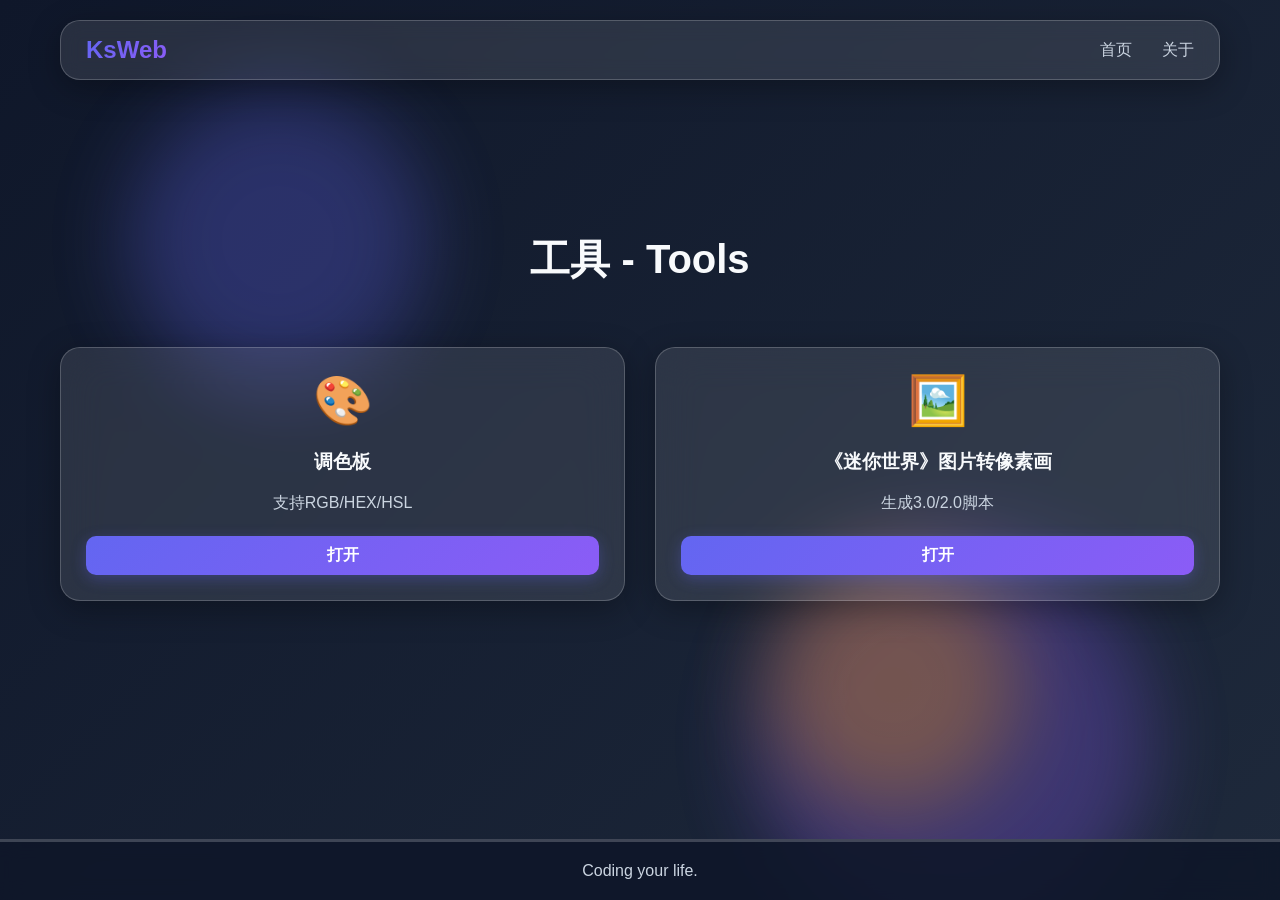
==== index.html @ a9c0c846 "init: 项目起始 1. 完成首页(index.html) 2. 完成关于(about.html) 3. 完成工具-迷你像素画生成(MNPixelPic.html) 4. 完成工具-调色盘(colo" ====
<!DOCTYPE html>
<html lang="zh-CN">
<head>
    <meta charset="UTF-8">
    <meta name="viewport" content="width=device-width, initial-scale=1.0">
    <title>KsWeb - 首页</title>
    <link rel="stylesheet" href="./static/css/index.css">
    <link rel="stylesheet" href="./static/css/hideScrollbar.css">
</head>
<body>
    <!-- 背景图层 -->
    <div class="background">
        <div class="blob blob-1"></div>
        <div class="blob blob-2"></div>
        <div class="blob blob-3"></div>
    </div>

    <!-- 主内容区 -->
    <main class="container">
        <!-- 导航栏 -->
        <nav class="navbar">
            <div class="nav-brand">
                <h2>KsWeb</h2>
            </div>
            <ul class="nav-menu">
                <li><a href="./index.html">首页</a></li>
                <li><a href="./about.html">关于</a></li>
            </ul>
        </nav>

        <!-- 工具区域 -->
        <section class="tools-section">
            <div class="section-header">
                <h2>工具 - Tools</h2>
            </div>
            
            <div class="tools-grid">
                <div class="tool-card glass-card">
                    <div class="tool-icon">🎨</div>
                    <h3>调色板</h3>
                    <p>支持RGB/HEX/HSL</p>
                    <a class="primary-btn" href="./tools/colorTools.html">打开</a>
                </div>
                <div class="tool-card glass-card">
                    <div class="tool-icon">🖼️</div>
                    <h3>《迷你世界》图片转像素画</h3>
                    <p>生成3.0/2.0脚本</p>
                    <a class="primary-btn" href="./tools/MNPixelPic.html">打开</a>
                </div>
            </div>
        </section>

        <!-- 页脚 -->
        <footer class="footer">
            <p>Coding your life.</p>
        </footer>
    </main>
</body>
</html>
---- static/css/index.css ----
/* 基础重置和变量 */
* {
    margin: 0;
    padding: 0;
    box-sizing: border-box;
}

:root {
    --primary-color: #6366f1;
    --secondary-color: #8b5cf6;
    --accent-color: #f59e0b;
    --text-primary: #f8fafc;
    --text-secondary: #cbd5e1;
    --bg-blur: rgba(255, 255, 255, 0.1);
    --bg-dark: rgba(15, 23, 42, 0.9);
    --border-light: rgba(255, 255, 255, 0.2);
    --shadow: 0 8px 32px rgba(0, 0, 0, 0.3);
    --gradient: linear-gradient(135deg, var(--primary-color), var(--secondary-color));
}

body {
    font-family: 'Inter', -apple-system, BlinkMacSystemFont, sans-serif;
    background: linear-gradient(135deg, #0f172a 0%, #1e293b 100%);
    color: var(--text-primary);
    overflow-x: hidden;
    min-height: 100vh;
    position: relative;
}

/* 背景动画 */
.background {
    position: fixed;
    top: 0;
    left: 0;
    width: 100%;
    height: 100%;
    z-index: -1;
    overflow: hidden;
}

.blob {
    position: absolute;
    border-radius: 50%;
    filter: blur(40px);
    opacity: 0.3;
    animation: float 6s ease-in-out infinite;
}

.blob-1 {
    width: 300px;
    height: 300px;
    background: var(--primary-color);
    top: 10%;
    left: 10%;
    animation-delay: 0s;
}

.blob-2 {
    width: 400px;
    height: 400px;
    background: var(--secondary-color);
    top: 60%;
    right: 10%;
    animation-delay: 2s;
}

.blob-3 {
    width: 250px;
    height: 250px;
    background: var(--accent-color);
    bottom: 10%;
    left: 60%;
    animation-delay: 4s;
}

@keyframes float {
    0%, 100% { transform: translateY(0) scale(1); }
    50% { transform: translateY(-20px) scale(1.1); }
}

/* 容器 */
.container {
    max-width: 1200px;
    margin: 0 auto;
    padding: 0 20px;
    position: relative;
    z-index: 1;
    display: grid;
    grid-template-rows: auto 1fr auto;
    min-height: 100vh;
    gap: 2rem;
}

.tools-grid {
    display: grid;
    grid-template-columns: repeat(auto-fit, minmax(280px, 1fr));
    gap: 1.5rem;
    max-width: 1200px;
    margin: 0 auto;
}

/* 导航栏 */
.navbar {
    display: flex;
    justify-content: space-between;
    align-items: center;
    backdrop-filter: blur(10px);
    -webkit-backdrop-filter: blur(10px);
    background: var(--bg-blur);
    border: 1px solid var(--border-light);
    border-radius: 20px;
    margin: 20px 0;
    padding: 15px 25px;
    box-shadow: var(--shadow);
}

.nav-brand h2 {
    background: var(--gradient);
    -webkit-background-clip: text;
    -webkit-text-fill-color: transparent;
    background-clip: text;
    font-weight: 700;
}

.nav-menu {
    display: flex;
    list-style: none;
    gap: 30px;
}

.nav-menu a {
    color: var(--text-secondary);
    text-decoration: none;
    transition: color 0.3s ease;
    font-weight: 500;
}

.nav-menu a:hover {
    color: var(--text-primary);
}

/* 按钮样式 */
.primary-btn {
    background: var(--gradient);
    color: white;
    padding: 9px 22px;
    border-radius: 10px;
    font-weight: 600;
    cursor: pointer;
    transition: all 0.3s ease;
    border: none;
    box-shadow: 0 4px 15px rgba(99, 102, 241, 0.3);
    text-decoration: none;
}

.primary-btn:hover {
    transform: translateY(-2px);
    box-shadow: 0 8px 25px rgba(99, 102, 241, 0.4);
}

/* 玻璃卡片样式 */
.glass-card {
    backdrop-filter: blur(20px);
    -webkit-backdrop-filter: blur(20px);
    background: var(--bg-blur);
    border: 1px solid var(--border-light);
    border-radius: 20px;
    padding: 25px;
    text-align: center;
    box-shadow: var(--shadow);
    transition: transform 0.3s ease, box-shadow 0.3s ease;
    min-width: 200px;
}

.glass-card:hover {
    transform: translateY(-5px);
    box-shadow: 0 15px 40px rgba(0, 0, 0, 0.4);
}

/* 工具区域样式 */
.tools-section {
    padding: 100px 0;
}

.section-header {
    text-align: center;
    margin-bottom: 60px;
}

.section-header h2 {
    font-size: 2.5rem;
    margin-bottom: 15px;
    font-weight: 700;
}

.section-header p {
    color: var(--text-secondary);
    font-size: 1.1rem;
}

.tools-grid {
    display: grid;
    grid-template-columns: repeat(auto-fit, minmax(300px, 1fr));
    gap: 30px;
}

.tool-card {
    display: flex;
    flex-direction: column;
    height: 100%;
}

.tool-icon {
    font-size: 3rem;
    margin-bottom: 20px;
}

.tool-card h3 {
    margin-bottom: 15px;
    font-weight: 600;
}

.tool-card p {
    color: var(--text-secondary);
    line-height: 1.6;
    margin-bottom: 20px;
    flex-grow: 1;
}

/* 页脚 */
.footer {
    text-align: center;
    padding: 20px 0;
    color: var(--text-secondary);
    backdrop-filter: blur(10px);
    -webkit-backdrop-filter: blur(10px); /* 兼容 */
    background: var(--bg-dark);
    border-top: 3px solid var(--border-light);
    width: 100vw;
    margin-left: calc(50% - 50vw);
}

/* 响应式设计 */
@media (max-width: 768px) {
    .navbar {
        flex-direction: column;
        gap: 15px;
        text-align: center;
    }
    
    .hero-content h1 {
        font-size: 2.5rem;
    }
    
    .tools-grid {
        grid-template-columns: 1fr;
    }
}

/* 性能优化 */
@media (prefers-reduced-motion: reduce) {
    * {
        animation-duration: 0.01ms !important;
        animation-iteration-count: 1 !important;
        transition-duration: 0.01ms !important;
    }
}

/* 滚动条美化 */
::-webkit-scrollbar {
    width: 8px;
}

::-webkit-scrollbar-track {
    background: rgba(0, 0, 0, 0.1);
}

::-webkit-scrollbar-thumb {
    background: var(--primary-color);
    border-radius: 4px;
}

::-webkit-scrollbar-thumb:hover {
    background: var(--secondary-color);
}
---- static/css/hideScrollbar.css ----
/* 隐藏滚动条但保留滚动功能 */
body {
  scrollbar-width: 0px; /* Firefox */
  -ms-overflow-style: none; /* IE/Edge */
}

/* Webkit浏览器（Chrome/Safari） */
body::-webkit-scrollbar {
  display: none;
}
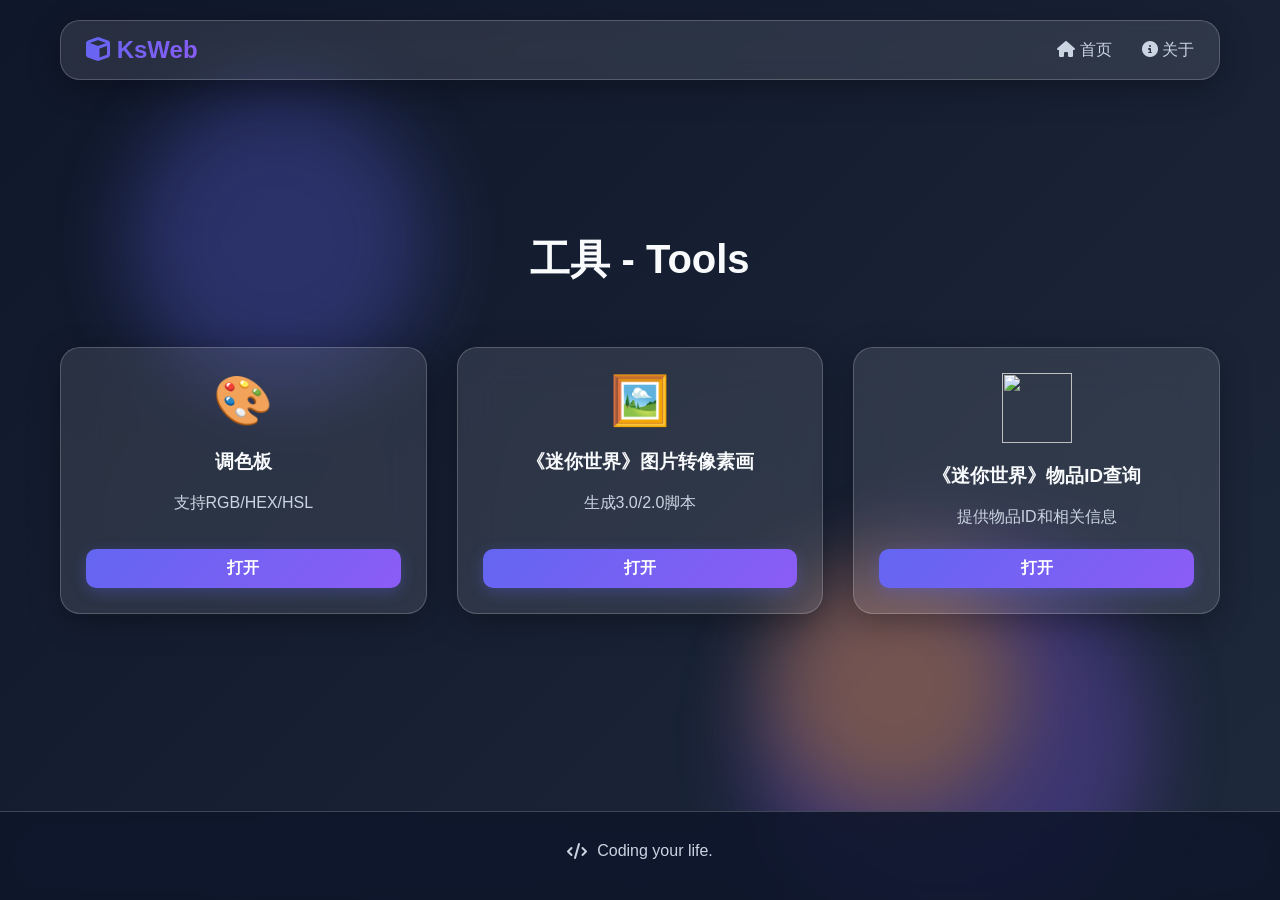
==== commit ed019376: "update: 增加新tools 1. 添加《迷你世界》ID查询器 (MNIdViewer) 2. 优化index的GUI" ====
--- a/index.html
+++ b/index.html
@@ -6,6 +6,7 @@
     <title>KsWeb - 首页</title>
     <link rel="stylesheet" href="./static/css/index.css">
     <link rel="stylesheet" href="./static/css/hideScrollbar.css">
+    <link rel="stylesheet" href="https://cdnjs.cloudflare.com/ajax/libs/font-awesome/6.4.0/css/all.min.css">
 </head>
 <body>
     <!-- 背景图层 -->
@@ -20,14 +21,14 @@
         <!-- 导航栏 -->
         <nav class="navbar">
             <div class="nav-brand">
-                <h2>KsWeb</h2>
+                <h2><i class="fas fa-cube"></i> KsWeb</h2>
             </div>
             <ul class="nav-menu">
-                <li><a href="./index.html">首页</a></li>
-                <li><a href="./about.html">关于</a></li>
+                <li><a href="../index.html"><i class="fas fa-home"></i> 首页</a></li>
+                <li><a href="../about.html"><i class="fas fa-info-circle"></i> 关于</a></li>
             </ul>
         </nav>
-
+        
         <!-- 工具区域 -->
         <section class="tools-section">
             <div class="section-header">
@@ -47,12 +48,19 @@
                     <p>生成3.0/2.0脚本</p>
                     <a class="primary-btn" href="./tools/MNPixelPic.html">打开</a>
                 </div>
+                <div class="tool-card glass-card">
+                    <div class="tool-icon"><img src="https://ksimg.dpdns.org/?file=img/MNIdViewer.svg"></div>
+                    <h3>《迷你世界》物品ID查询</h3>
+                    <p>提供物品ID和相关信息</p>
+                    <a class="primary-btn" href="./tools/MNIdViewer.html">打开</a>
             </div>
         </section>
 
         <!-- 页脚 -->
         <footer class="footer">
-            <p>Coding your life.</p>
+            <div class="footer-content">
+                <p><i class="fas fa-code"></i> Coding your life.</p>
+            </div>
         </footer>
     </main>
 </body>
--- a/static/css/index.css
+++ b/static/css/index.css
@@ -213,6 +213,12 @@
 .tool-icon {
     font-size: 3rem;
     margin-bottom: 20px;
+    max-height: 69.9px;
+}
+
+.tool-icon img {
+    width: 70px;
+    height: 70px;
 }
 
 .tool-card h3 {
@@ -230,14 +236,40 @@
 /* 页脚 */
 .footer {
     text-align: center;
-    padding: 20px 0;
+    padding: 30px 0;
     color: var(--text-secondary);
-    backdrop-filter: blur(10px);
-    -webkit-backdrop-filter: blur(10px); /* 兼容 */
+    backdrop-filter: blur(20px) saturate(180%);
+    -webkit-backdrop-filter: blur(20px) saturate(180%);
     background: var(--bg-dark);
-    border-top: 3px solid var(--border-light);
+    border-top: 1px solid var(--border-light);
     width: 100vw;
     margin-left: calc(50% - 50vw);
+    margin-top: 60px;
+}
+
+.footer-content {
+    max-width: 1200px;
+    margin: 0 auto;
+    padding: 0 24px;
+}
+
+.footer p {
+    margin-bottom: 10px;
+    display: flex;
+    align-items: center;
+    justify-content: center;
+    gap: 10px;
+    font-size: 1rem;
+}
+
+.footer .copyright {
+    font-size: 0.9rem;
+    color: var(--text-muted);
+    margin-top: 5px;
+}
+
+.footer i {
+    color: var(--primary-light);
 }
 
 /* 响应式设计 */
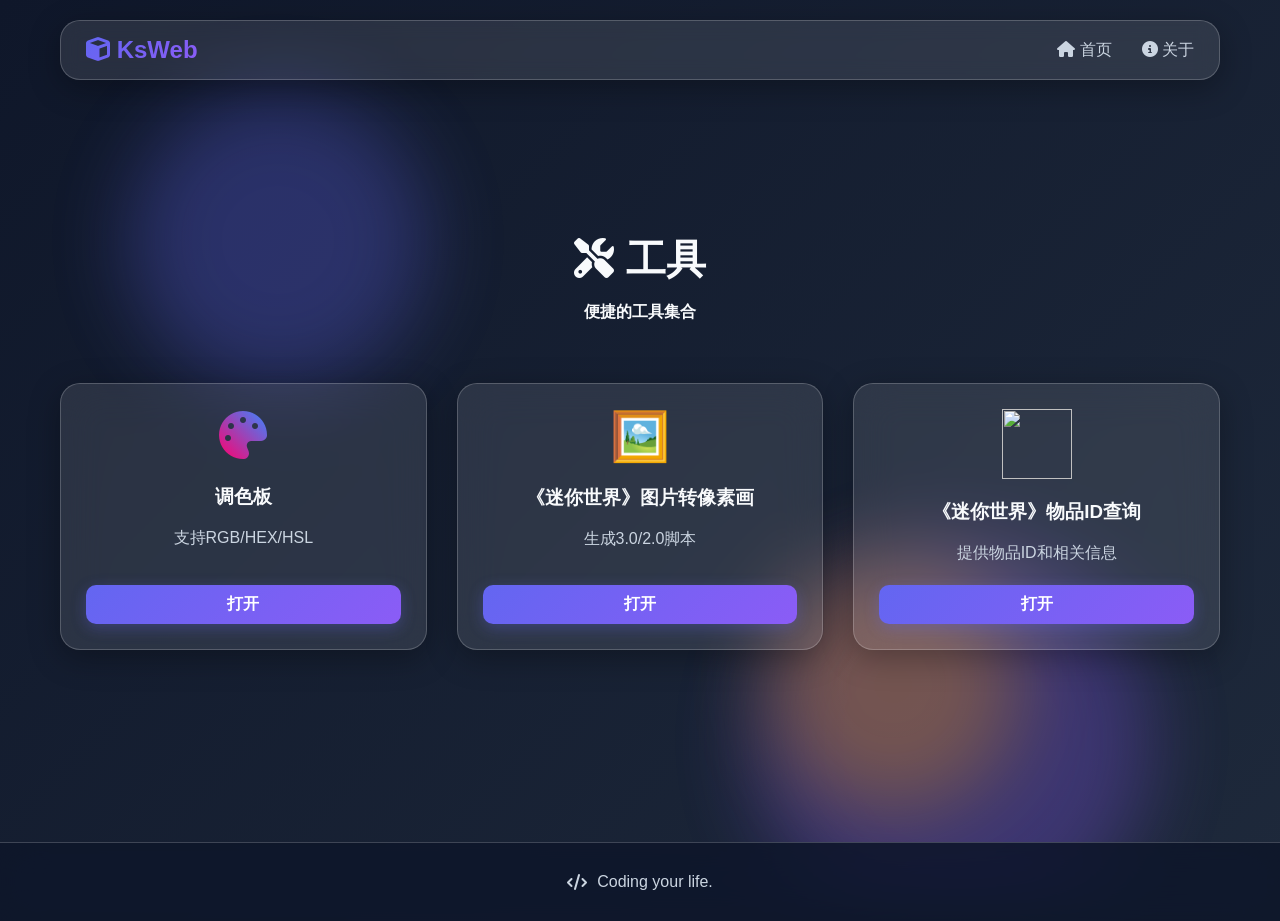
==== commit ca910326: "update: 优化UI 1. 优化了index的UI 2. 优化了MNPixelPic的UI" ====
--- a/index.html
+++ b/index.html
@@ -24,20 +24,28 @@
                 <h2><i class="fas fa-cube"></i> KsWeb</h2>
             </div>
             <ul class="nav-menu">
-                <li><a href="../index.html"><i class="fas fa-home"></i> 首页</a></li>
-                <li><a href="../about.html"><i class="fas fa-info-circle"></i> 关于</a></li>
+                <li><a href="./index.html"><i class="fas fa-home"></i> 首页</a></li>
+                <li><a href="./about.html"><i class="fas fa-info-circle"></i> 关于</a></li>
             </ul>
         </nav>
         
         <!-- 工具区域 -->
         <section class="tools-section">
             <div class="section-header">
-                <h2>工具 - Tools</h2>
+                <h2><i class="fa-solid fa-screwdriver-wrench"></i> 工具</h2>
+                <h4>便捷的工具集合</h4>
             </div>
             
             <div class="tools-grid">
                 <div class="tool-card glass-card">
-                    <div class="tool-icon">🎨</div>
+                    <div class="tool-icon"><i class="fa-solid fa-palette" 
+                        style="
+                            background: linear-gradient(45deg, #ff006e, #3a86ff);
+                            -webkit-background-clip: text;
+                            background-clip: text; color: transparent;
+                        "
+                        ></i>
+                    </div>
                     <h3>调色板</h3>
                     <p>支持RGB/HEX/HSL</p>
                     <a class="primary-btn" href="./tools/colorTools.html">打开</a>
@@ -53,6 +61,7 @@
                     <h3>《迷你世界》物品ID查询</h3>
                     <p>提供物品ID和相关信息</p>
                     <a class="primary-btn" href="./tools/MNIdViewer.html">打开</a>
+                </div>
             </div>
         </section>
 
--- a/static/css/index.css
+++ b/static/css/index.css
@@ -254,7 +254,6 @@
 }
 
 .footer p {
-    margin-bottom: 10px;
     display: flex;
     align-items: center;
     justify-content: center;
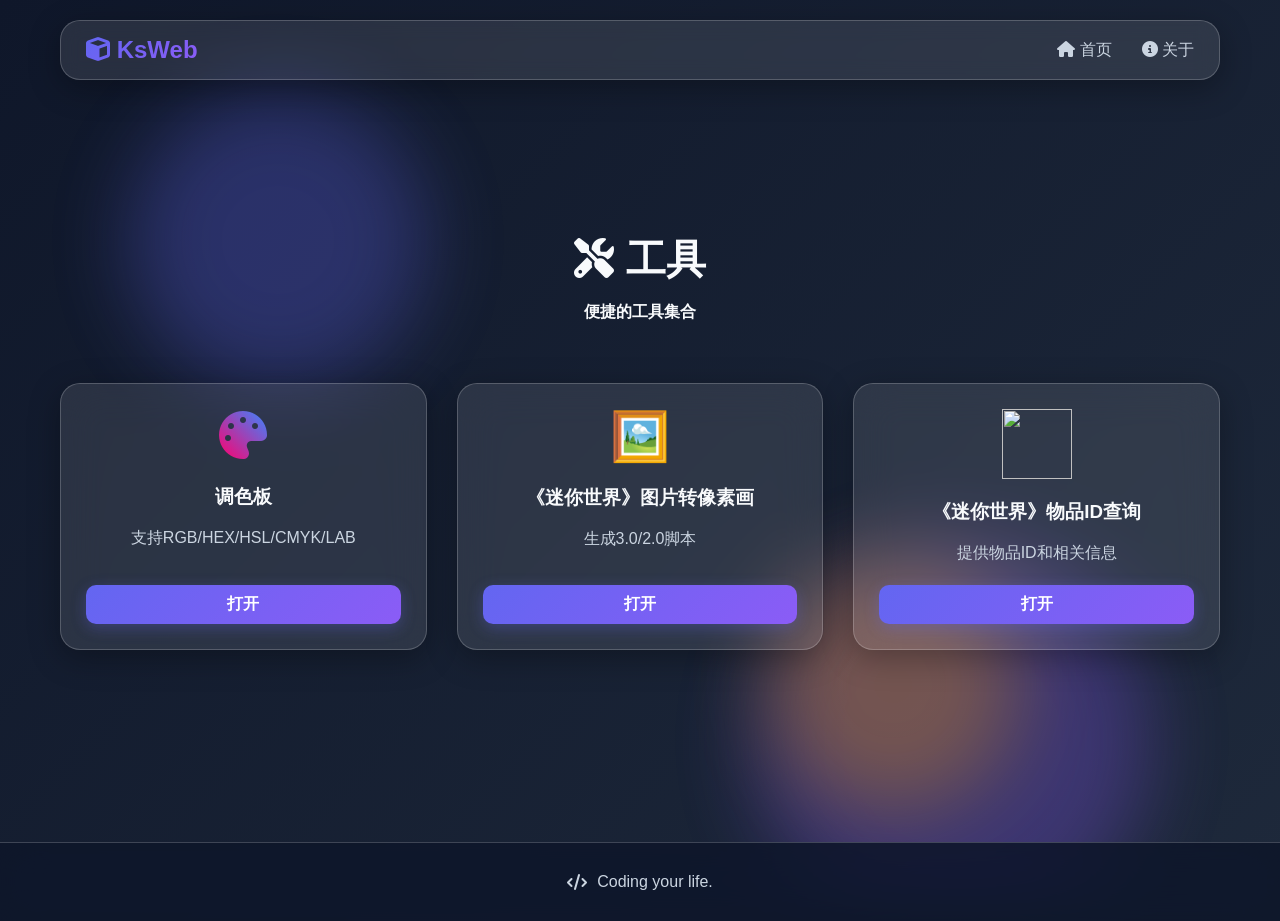
==== commit a2a740d7: "update: 优化JS 1. 优化了colorTools的JS代码 2. 优化了MNPixelPic的JS代码 3. 向colorTools添加了对CMYK、LAB的支持" ====
--- a/index.html
+++ b/index.html
@@ -47,7 +47,7 @@
                         ></i>
                     </div>
                     <h3>调色板</h3>
-                    <p>支持RGB/HEX/HSL</p>
+                    <p>支持RGB/HEX/HSL/CMYK/LAB</p>
                     <a class="primary-btn" href="./tools/colorTools.html">打开</a>
                 </div>
                 <div class="tool-card glass-card">
